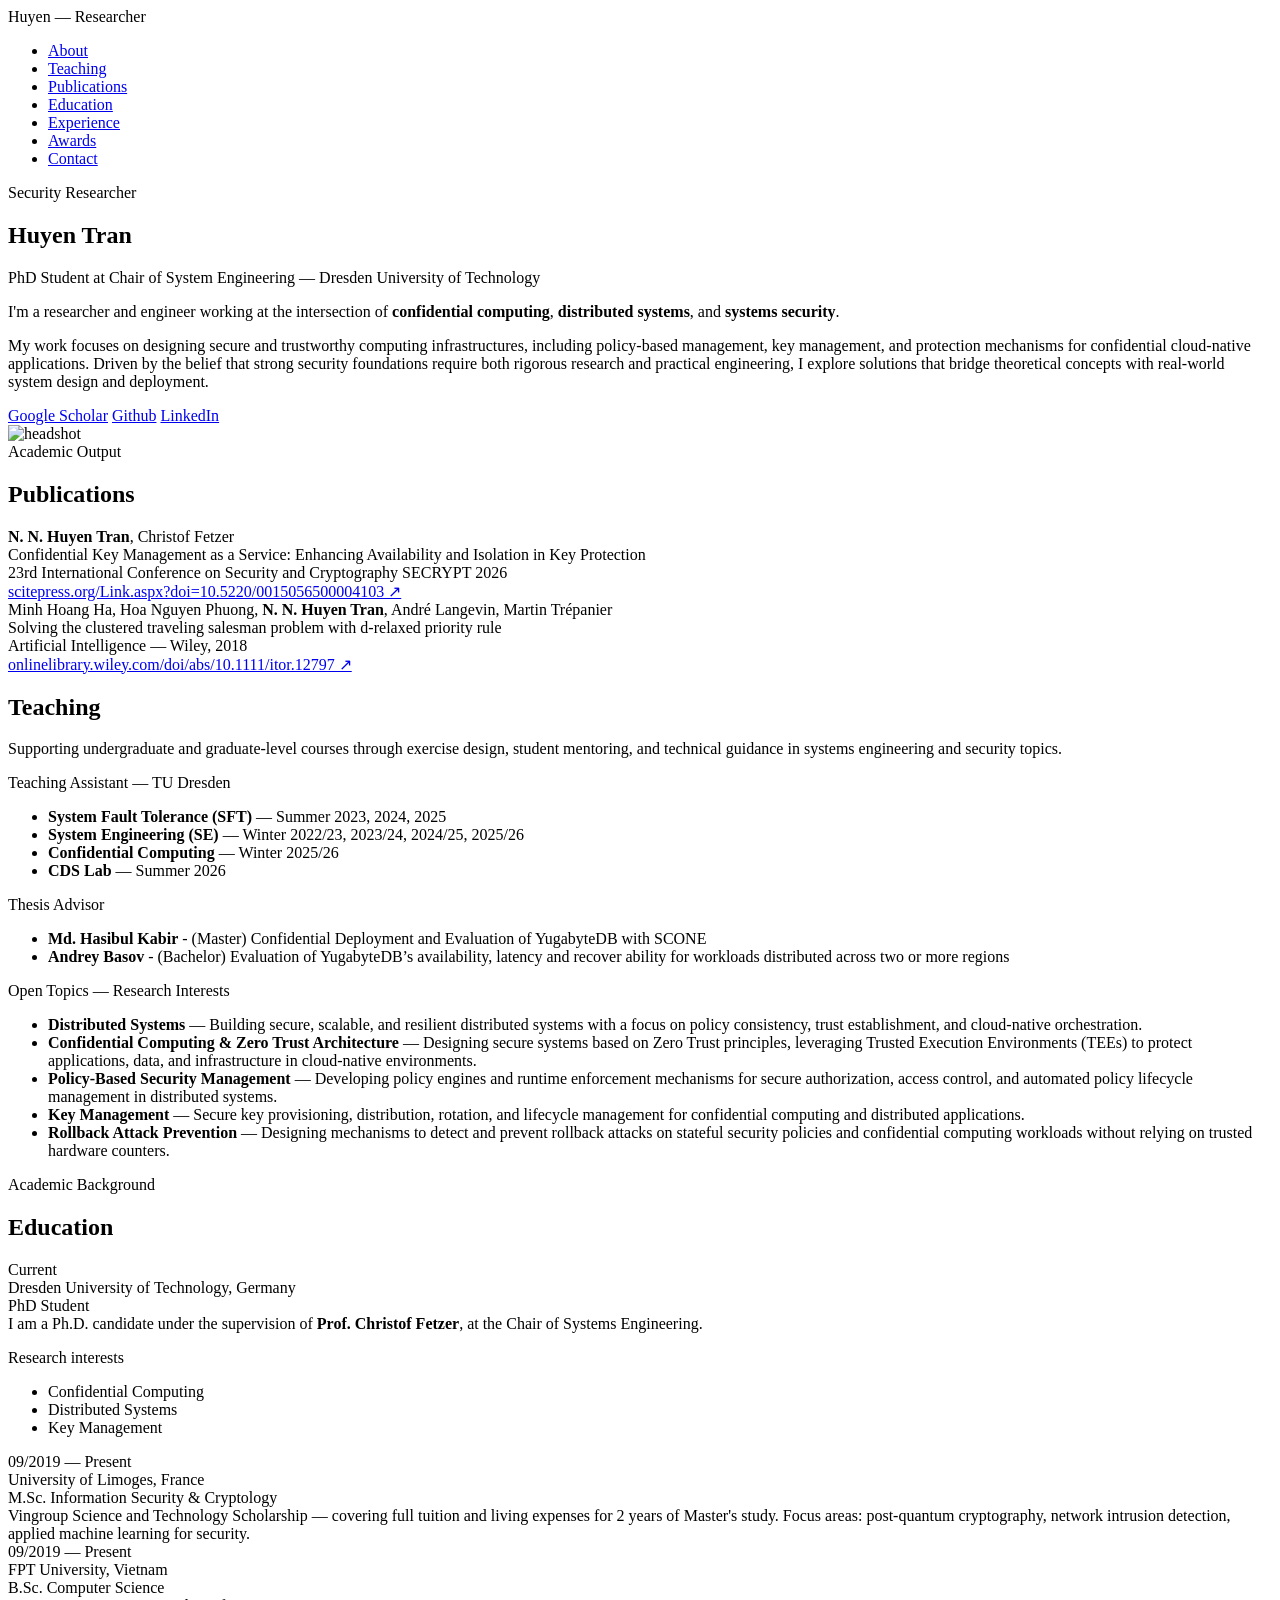
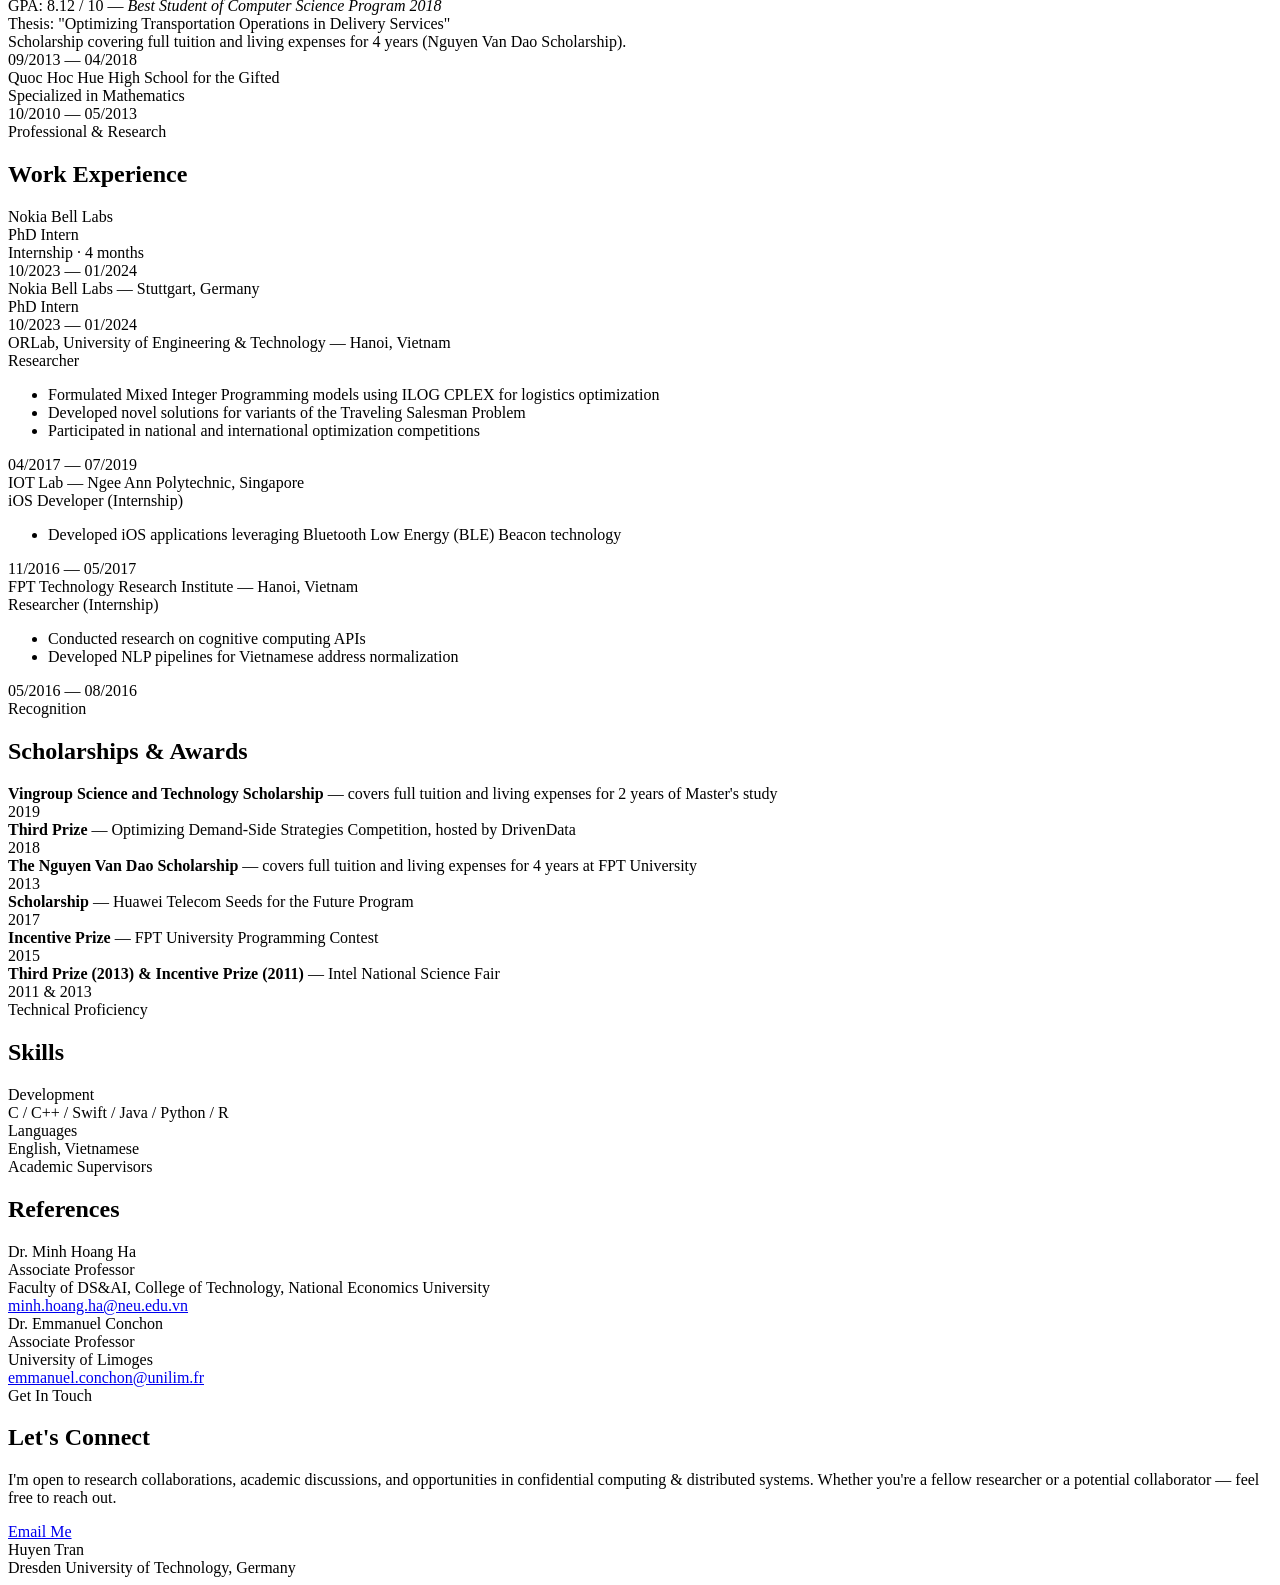
==== assets/js/index.html @ 373a0b20 "update folder" ====
<!DOCTYPE html>
<html lang="en">
<head>
<meta charset="UTF-8">
<meta name="viewport" content="width=device-width, initial-scale=1.0">
<title>Huyen Tran — Security Researcher</title>
<link rel="preconnect" href="https://fonts.googleapis.com">
<link rel="preconnect" href="https://fonts.gstatic.com" crossorigin>
<link href="https://fonts.googleapis.com/css2?family=Montserrat:wght@500;600;700;800&family=JetBrains+Mono:wght@400;500&display=swap" rel="stylesheet">
<link rel="stylesheet" href="assets/css/style.css">
<script src="assets/js/main.js" defer></script>
</head>
<body>

<nav>
  <div class="nav-logo">Huyen — Researcher</div>
  <ul class="nav-links">
    <li><a href="#about">About</a></li>
    <li><a href="#teaching">Teaching</a></li>
    <li><a href="#publications">Publications</a></li>
    <li><a href="#education">Education</a></li>
    <li><a href="#experience">Experience</a></li>
    <li><a href="#awards">Awards</a></li>
    <li><a href="#contact">Contact</a></li>
  </ul>
</nav>

<!-- HERO -->
<section id="about">
  <div class="container hero-inner">
    <div>
      <div class="hero-tag">Security Researcher</div>
      <h1 class="hero-name">Huyen Tran</h1>
      <p class="hero-role">PhD Student at Chair of System Engineering — Dresden University of Technology</p>
      <p class="hero-bio">
        I'm a researcher and engineer working at the intersection of <strong>confidential computing</strong>,
        <strong>distributed systems</strong>, and <strong>systems security</strong>.
      </p>
      <p class="hero-bio">
        My work focuses on designing secure and trustworthy computing infrastructures, including
        policy-based management, key management, and protection mechanisms for confidential cloud-native applications.
        Driven by the belief that strong security foundations require both rigorous research and practical
        engineering, I explore solutions that bridge theoretical concepts with real-world system design and deployment.
      </p>
      <div class="hero-links">
        <a href="https://scholar.google.com/citations?user=P4iwCl8AAAAJ&hl=en" class="hero-link" target="_blank" rel="noopener noreferrer">Google Scholar</a>
        <a href="https://github.com/nhathuyenqt" class="hero-link" target="_blank" rel="noopener noreferrer">Github</a>
        <a href="https://www.linkedin.com/in/huyen-tran-769720117" class="hero-link" target="_blank" rel="noopener noreferrer">LinkedIn</a>
        <!-- <a href="#" class="hero-link">Resume / CV</a> -->
      </div>
    </div>
    <div class="hero-avatar">
      <img src="assets/images/hero-headshot.webp" alt="headshot">
    </div>
  </div>
</section>

<!-- PUBLICATIONS -->
<section id="publications">
  <div class="container">
    <div class="hero-tag">Academic Output</div>
    <h2 class="sec-title">Publications</h2>

    <div class="pub-card fade-up">
      <div class="pub-authors"><strong>N. N. Huyen Tran</strong>, Christof Fetzer</div>
      <div class="pub-title">Confidential Key Management as a Service: Enhancing Availability and Isolation in Key Protection</div>
      <div class="pub-venue">23rd International Conference on Security and Cryptography SECRYPT 2026</div>
      <a href="https://www.scitepress.org/Link.aspx?doi=10.5220/0015056500004103" class="pub-link" target="_blank" rel="noopener noreferrer">
        scitepress.org/Link.aspx?doi=10.5220/0015056500004103 ↗
      </a>
    </div>

    <div class="pub-card fade-up">
      <div class="pub-authors">Minh Hoang Ha, Hoa Nguyen Phuong, <strong>N. N. Huyen Tran</strong>, André Langevin, Martin Trépanier</div>
      <div class="pub-title">Solving the clustered traveling salesman problem with d-relaxed priority rule</div>
      <div class="pub-venue">Artificial Intelligence — Wiley, 2018</div>
      <a href="https://onlinelibrary.wiley.com/doi/abs/10.1111/itor.12797" class="pub-link" target="_blank" rel="noopener noreferrer">
        onlinelibrary.wiley.com/doi/abs/10.1111/itor.12797 ↗
      </a>
    </div>
  </div>
</section>

<!-- TEACHING -->
<section id="teaching">
  <div class="container">
    <h2 class="sec-title">Teaching</h2>
    <div class="teach-entry fade-up">
      <p class="teach-intro">
        Supporting undergraduate and graduate-level courses through exercise design, student mentoring,
        and technical guidance in systems engineering and security topics.
      </p>

      <div class="teach-role">Teaching Assistant — TU Dresden</div>
      <div class="teach-desc">
        <ul>
          <li><strong>System Fault Tolerance (SFT)</strong> — Summer 2023, 2024, 2025</li>
          <li><strong>System Engineering (SE)</strong> — Winter 2022/23, 2023/24, 2024/25, 2025/26</li>
          <li><strong>Confidential Computing</strong> — Winter 2025/26</li>
          <li><strong>CDS Lab</strong> — Summer 2026</li>
        </ul>
      </div>

      <div class="teach-role">Thesis Advisor</div>
      <div class="teach-desc">
        <ul>
          <li><strong>Md. Hasibul Kabir</strong> - (Master) Confidential Deployment and Evaluation of YugabyteDB with SCONE</li>
          <li><strong>Andrey Basov</strong> - (Bachelor) Evaluation of YugabyteDB’s availability, latency and recover ability for workloads distributed across two or more regions</li>
        </ul>
      </div>

      <div class="teach-role">
        Open Topics <span class="teach-role-note">— Research Interests</span>
      </div>
      <div class="teach-desc">
        <ul>
          <li><strong>Distributed Systems</strong> — Building secure, scalable, and resilient distributed systems with a focus on policy consistency, trust establishment, and cloud-native orchestration.</li>
          <li><strong>Confidential Computing &amp; Zero Trust Architecture</strong> — Designing secure systems based on Zero Trust principles, leveraging Trusted Execution Environments (TEEs) to protect applications, data, and infrastructure in cloud-native environments.</li>
          <li><strong>Policy-Based Security Management</strong> — Developing policy engines and runtime enforcement mechanisms for secure authorization, access control, and automated policy lifecycle management in distributed systems.</li>
          <li><strong>Key Management</strong> — Secure key provisioning, distribution, rotation, and lifecycle management for confidential computing and distributed applications.</li>
          <li><strong>Rollback Attack Prevention</strong> — Designing mechanisms to detect and prevent rollback attacks on stateful security policies and confidential computing workloads without relying on trusted hardware counters.</li>
        </ul>
      </div>
    </div>
  </div>
</section>

<!-- EDUCATION -->
<section id="education">
  <div class="container">
    <div class="hero-tag">Academic Background</div>
    <h2 class="sec-title">Education</h2>

    <div class="entry fade-up">
      <div>
        <div class="entry-badge">Current</div>
        <div class="entry-org">Dresden University of Technology, Germany</div>
        <div class="entry-role">PhD Student</div>
        <div class="entry-desc">
          I am a Ph.D. candidate under the supervision of <strong>Prof. Christof Fetzer</strong>,
          at the Chair of Systems Engineering.
          <p class="entry-subhead">Research interests</p>
          <ul>
            <li>Confidential Computing</li>
            <li>Distributed Systems</li>
            <li>Key Management</li>
          </ul>
        </div>
      </div>
      <div class="entry-meta">09/2019 — Present</div>
    </div>

    <div class="entry fade-up">
      <div>
        <div class="entry-org">University of Limoges, France</div>
        <div class="entry-role">M.Sc. Information Security &amp; Cryptology</div>
        <div class="entry-desc">
          Vingroup Science and Technology Scholarship — covering full tuition and living expenses for
          2 years of Master's study. Focus areas: post-quantum cryptography, network intrusion detection,
          applied machine learning for security.
        </div>
      </div>
      <div class="entry-meta">09/2019 — Present</div>
    </div>

    <div class="entry fade-up">
      <div>
        <div class="entry-org">FPT University, Vietnam</div>
        <div class="entry-role">B.Sc. Computer Science</div>
        <div class="entry-desc">
          GPA: 8.12 / 10 — <em>Best Student of Computer Science Program 2018</em><br>
          Thesis: "Optimizing Transportation Operations in Delivery Services"<br>
          Scholarship covering full tuition and living expenses for 4 years (Nguyen Van Dao Scholarship).
        </div>
      </div>
      <div class="entry-meta">09/2013 — 04/2018</div>
    </div>

    <div class="entry fade-up">
      <div>
        <div class="entry-org">Quoc Hoc Hue High School for the Gifted</div>
        <div class="entry-role">Specialized in Mathematics</div>
      </div>
      <div class="entry-meta">10/2010 — 05/2013</div>
    </div>
  </div>
</section>

<!-- EXPERIENCE -->
<section id="experience">
  <div class="container">
    <div class="hero-tag">Professional &amp; Research</div>
    <h2 class="sec-title">Work Experience</h2>

    <div class="entry fade-up">
      <div>
        <div class="entry-org">Nokia Bell Labs</div>
        <div class="entry-role">PhD Intern</div>
        <div class="entry-desc">Internship · 4 months</div>
      </div>
      <div class="entry-meta">10/2023 — 01/2024</div>
    </div>

    <div class="entry fade-up">
      <div>
        <div class="entry-org">Nokia Bell Labs — Stuttgart, Germany</div>
        <div class="entry-role">PhD Intern</div>
      </div>
      <div class="entry-meta">10/2023 — 01/2024</div>
    </div>

    <div class="entry fade-up">
      <div>
        <div class="entry-org">ORLab, University of Engineering &amp; Technology — Hanoi, Vietnam</div>
        <div class="entry-role">Researcher</div>
        <div class="entry-desc">
          <ul>
            <li>Formulated Mixed Integer Programming models using ILOG CPLEX for logistics optimization</li>
            <li>Developed novel solutions for variants of the Traveling Salesman Problem</li>
            <li>Participated in national and international optimization competitions</li>
          </ul>
        </div>
      </div>
      <div class="entry-meta">04/2017 — 07/2019</div>
    </div>

    <div class="entry fade-up">
      <div>
        <div class="entry-org">IOT Lab — Ngee Ann Polytechnic, Singapore</div>
        <div class="entry-role">iOS Developer (Internship)</div>
        <div class="entry-desc">
          <ul>
            <li>Developed iOS applications leveraging Bluetooth Low Energy (BLE) Beacon technology</li>
          </ul>
        </div>
      </div>
      <div class="entry-meta">11/2016 — 05/2017</div>
    </div>

    <div class="entry fade-up">
      <div>
        <div class="entry-org">FPT Technology Research Institute — Hanoi, Vietnam</div>
        <div class="entry-role">Researcher (Internship)</div>
        <div class="entry-desc">
          <ul>
            <li>Conducted research on cognitive computing APIs</li>
            <li>Developed NLP pipelines for Vietnamese address normalization</li>
          </ul>
        </div>
      </div>
      <div class="entry-meta">05/2016 — 08/2016</div>
    </div>
  </div>
</section>

<!-- AWARDS -->
<section id="awards">
  <div class="container">
    <div class="hero-tag">Recognition</div>
    <h2 class="sec-title">Scholarships &amp; Awards</h2>

    <div class="fade-up">
      <div class="award-row">
        <div class="award-name"><strong>Vingroup Science and Technology Scholarship</strong> — covers full tuition and living expenses for 2 years of Master's study</div>
        <div class="award-year">2019</div>
      </div>
      <div class="award-row">
        <div class="award-name"><strong>Third Prize</strong> — Optimizing Demand-Side Strategies Competition, hosted by DrivenData</div>
        <div class="award-year">2018</div>
      </div>
      <div class="award-row">
        <div class="award-name"><strong>The Nguyen Van Dao Scholarship</strong> — covers full tuition and living expenses for 4 years at FPT University</div>
        <div class="award-year">2013</div>
      </div>
      <div class="award-row">
        <div class="award-name"><strong>Scholarship</strong> — Huawei Telecom Seeds for the Future Program</div>
        <div class="award-year">2017</div>
      </div>
      <div class="award-row">
        <div class="award-name"><strong>Incentive Prize</strong> — FPT University Programming Contest</div>
        <div class="award-year">2015</div>
      </div>
      <div class="award-row">
        <div class="award-name"><strong>Third Prize (2013) &amp; Incentive Prize (2011)</strong> — Intel National Science Fair</div>
        <div class="award-year">2011 &amp; 2013</div>
      </div>
    </div>

    <div class="skills-block">
      <div class="hero-tag">Technical Proficiency</div>
      <h2 class="sec-title sec-title--sub">Skills</h2>
      <div class="skills-grid fade-up">
        <div class="skill-row">
          <div class="skill-label">Development</div>
          <div class="skill-value">C / C++ / Swift / Java / Python / R</div>
        </div>
        <div class="skill-row">
          <div class="skill-label">Languages</div>
          <div class="skill-value">English, Vietnamese</div>
        </div>
      </div>
    </div>
  </div>
</section>

<!-- REFERENCES -->
<section id="references">
  <div class="container">
    <div class="hero-tag">Academic Supervisors</div>
    <h2 class="sec-title">References</h2>
    <div class="ref-grid fade-up">
      <div class="ref-card">
        <div class="ref-name">Dr. Minh Hoang Ha</div>
        <div class="ref-title">Associate Professor</div>
        <div class="ref-inst">Faculty of DS&amp;AI, College of Technology, National Economics University</div>
        <a href="mailto:minh.hoang.ha@neu.edu.vn" class="ref-email">minh.hoang.ha@neu.edu.vn</a>
      </div>
      <div class="ref-card">
        <div class="ref-name">Dr. Emmanuel Conchon</div>
        <div class="ref-title">Associate Professor</div>
        <div class="ref-inst">University of Limoges</div>
        <a href="mailto:emmanuel.conchon@unilim.fr" class="ref-email">emmanuel.conchon@unilim.fr</a>
      </div>
    </div>
  </div>
</section>

<!-- CONTACT -->
<section id="contact">
  <div class="container contact-inner">
    <div class="sec-label">Get In Touch</div>
    <h2 class="sec-title">Let's Connect</h2>
    <p class="contact-text">
      I'm open to research collaborations, academic discussions, and opportunities in confidential computing
      &amp; distributed systems. Whether you're a fellow researcher or a potential collaborator — feel free to reach out.
    </p>
    <a href="mailto:huyen.tran@tu-dresden.de" class="hero-link primary cta">Email Me</a>
  </div>
</section>

<footer>
  <div class="container">
    <div class="footer-name">Huyen Tran</div>
    <div class="footer-note">Dresden University of Technology, Germany</div>
  </div>
</footer>

</body>
</html>
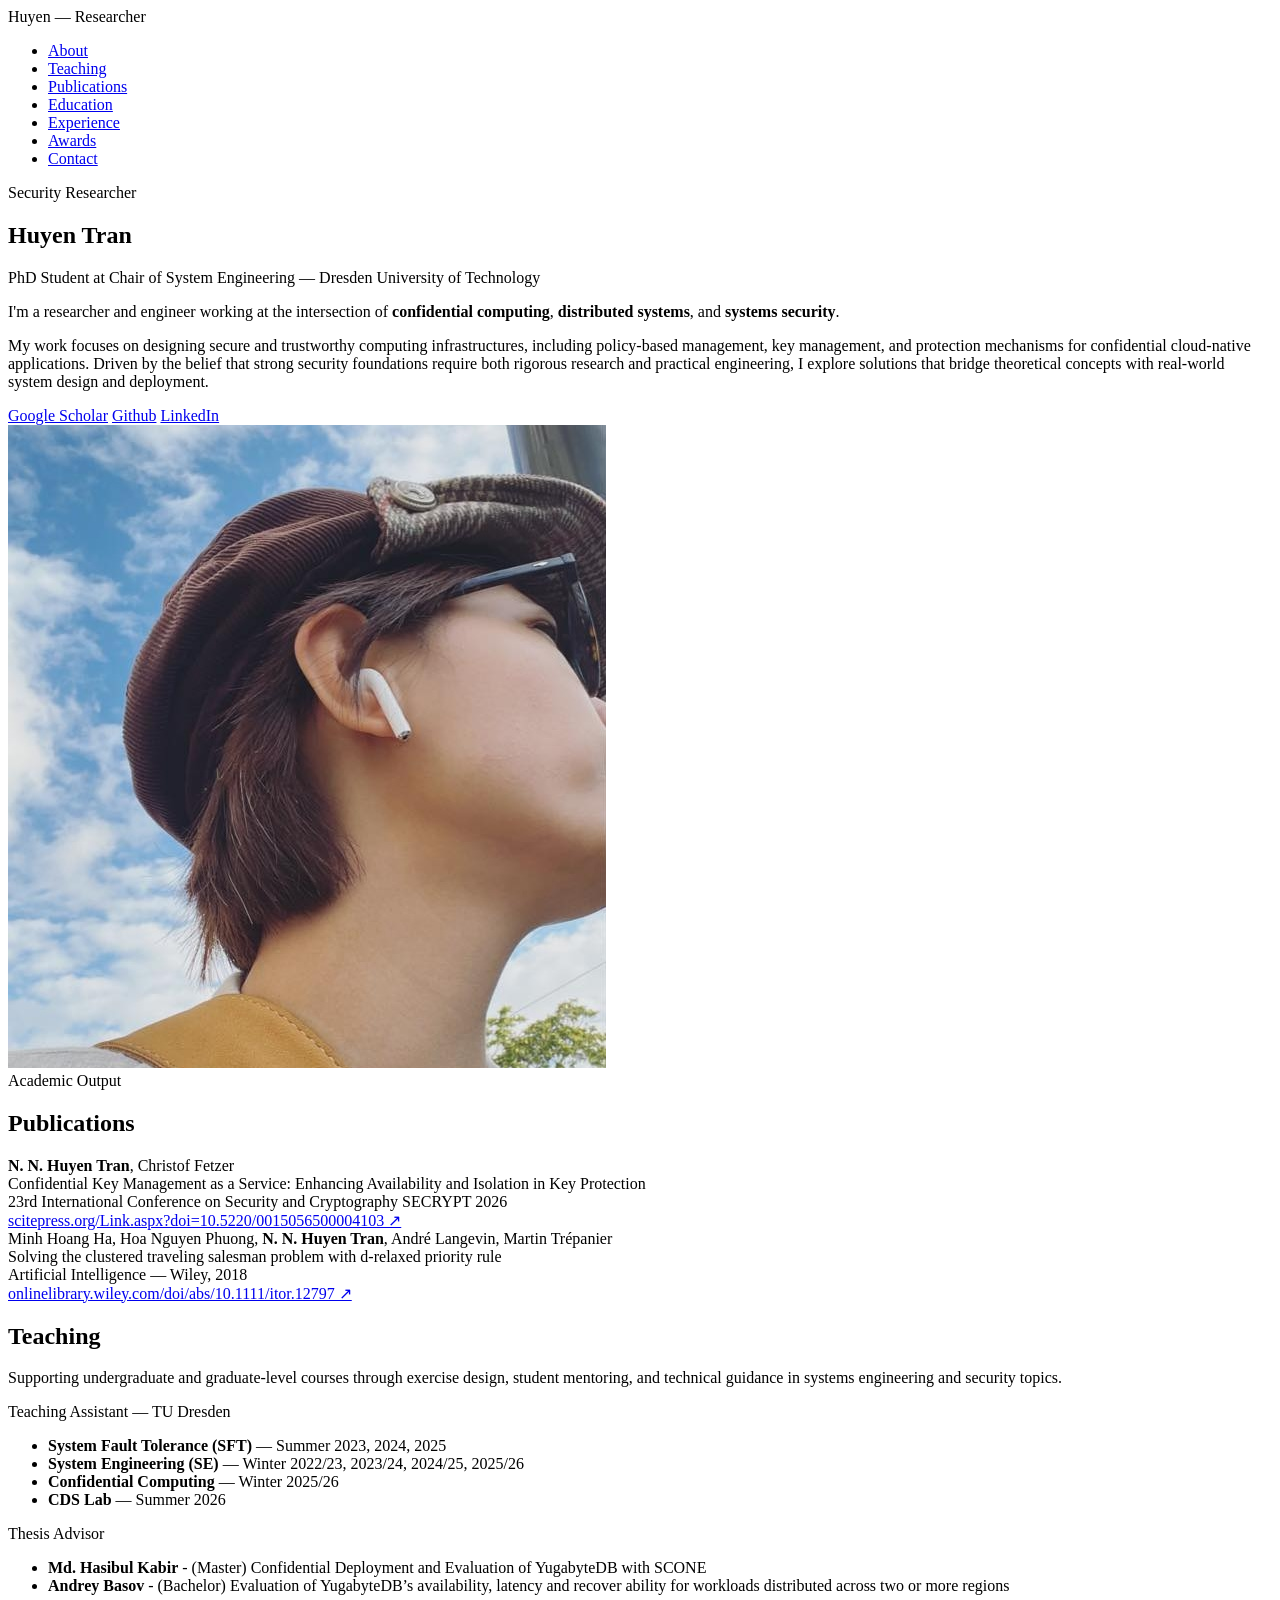
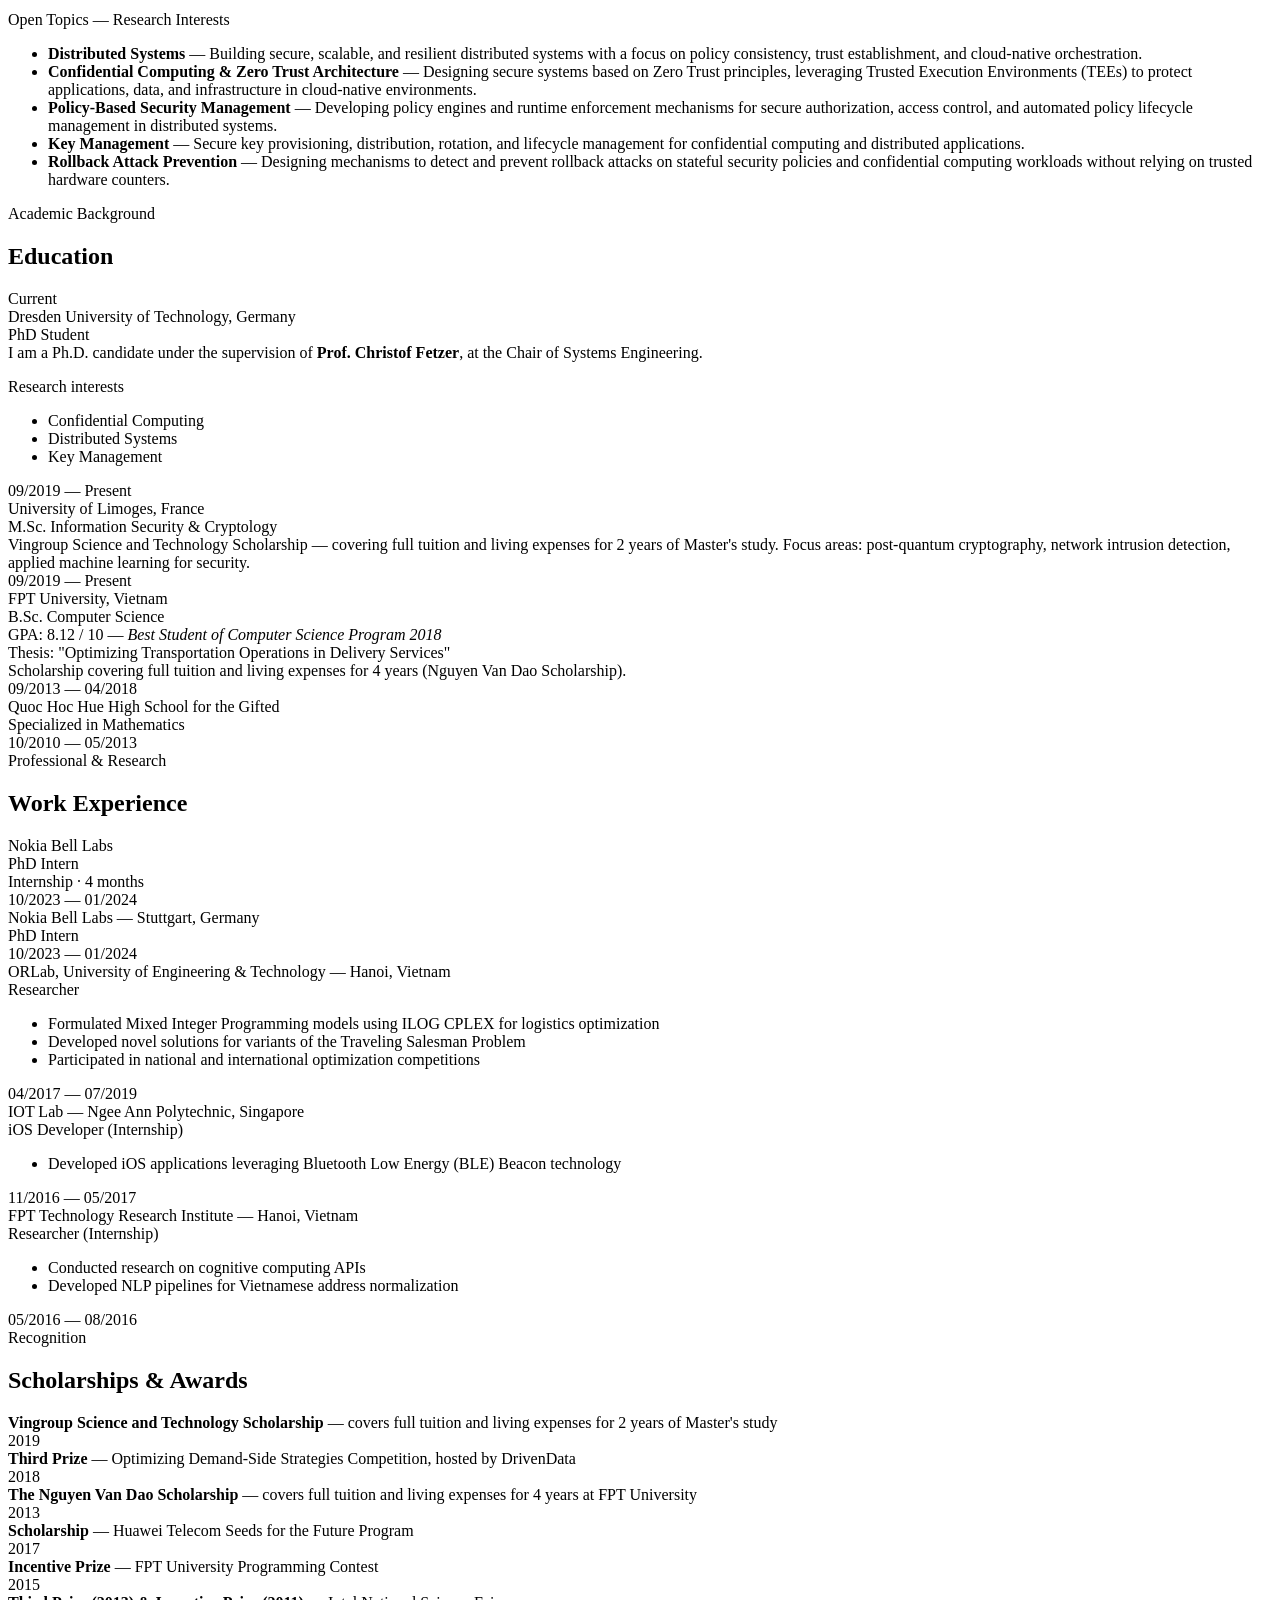
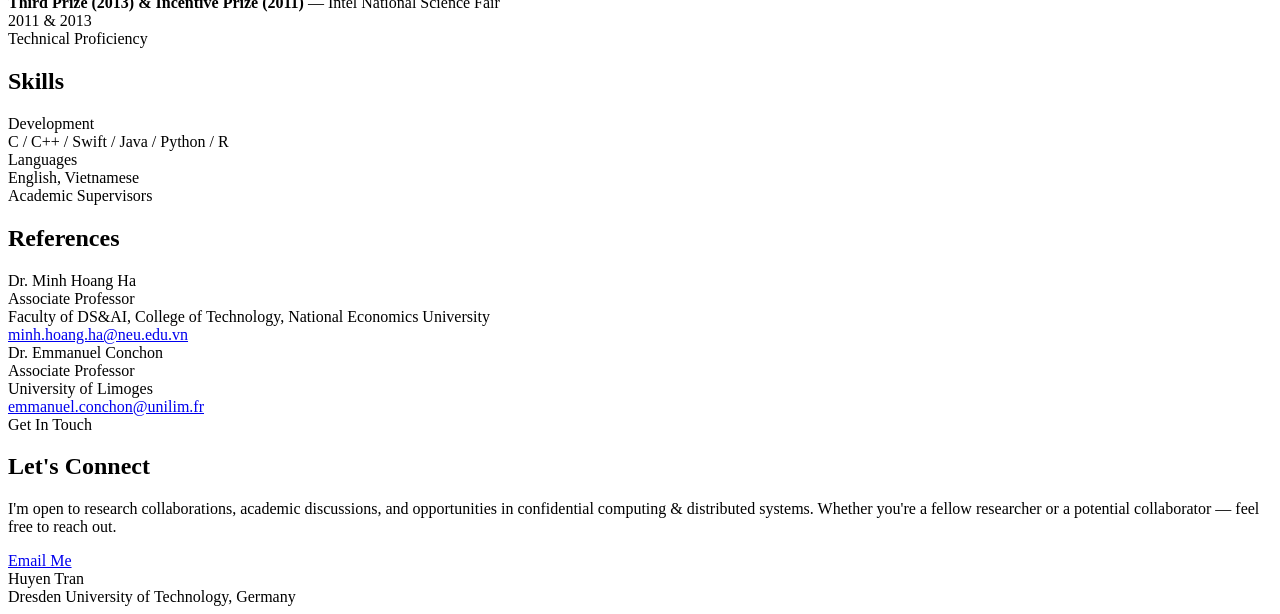
==== commit 28b8dac6: "add photo" ====
--- a/assets/js/index.html
+++ b/assets/js/index.html
@@ -50,7 +50,7 @@
       </div>
     </div>
     <div class="hero-avatar">
-      <img src="assets/images/hero-headshot.webp" alt="headshot">
+      <img src="../images/photo.png" alt="photo">
     </div>
   </div>
 </section>
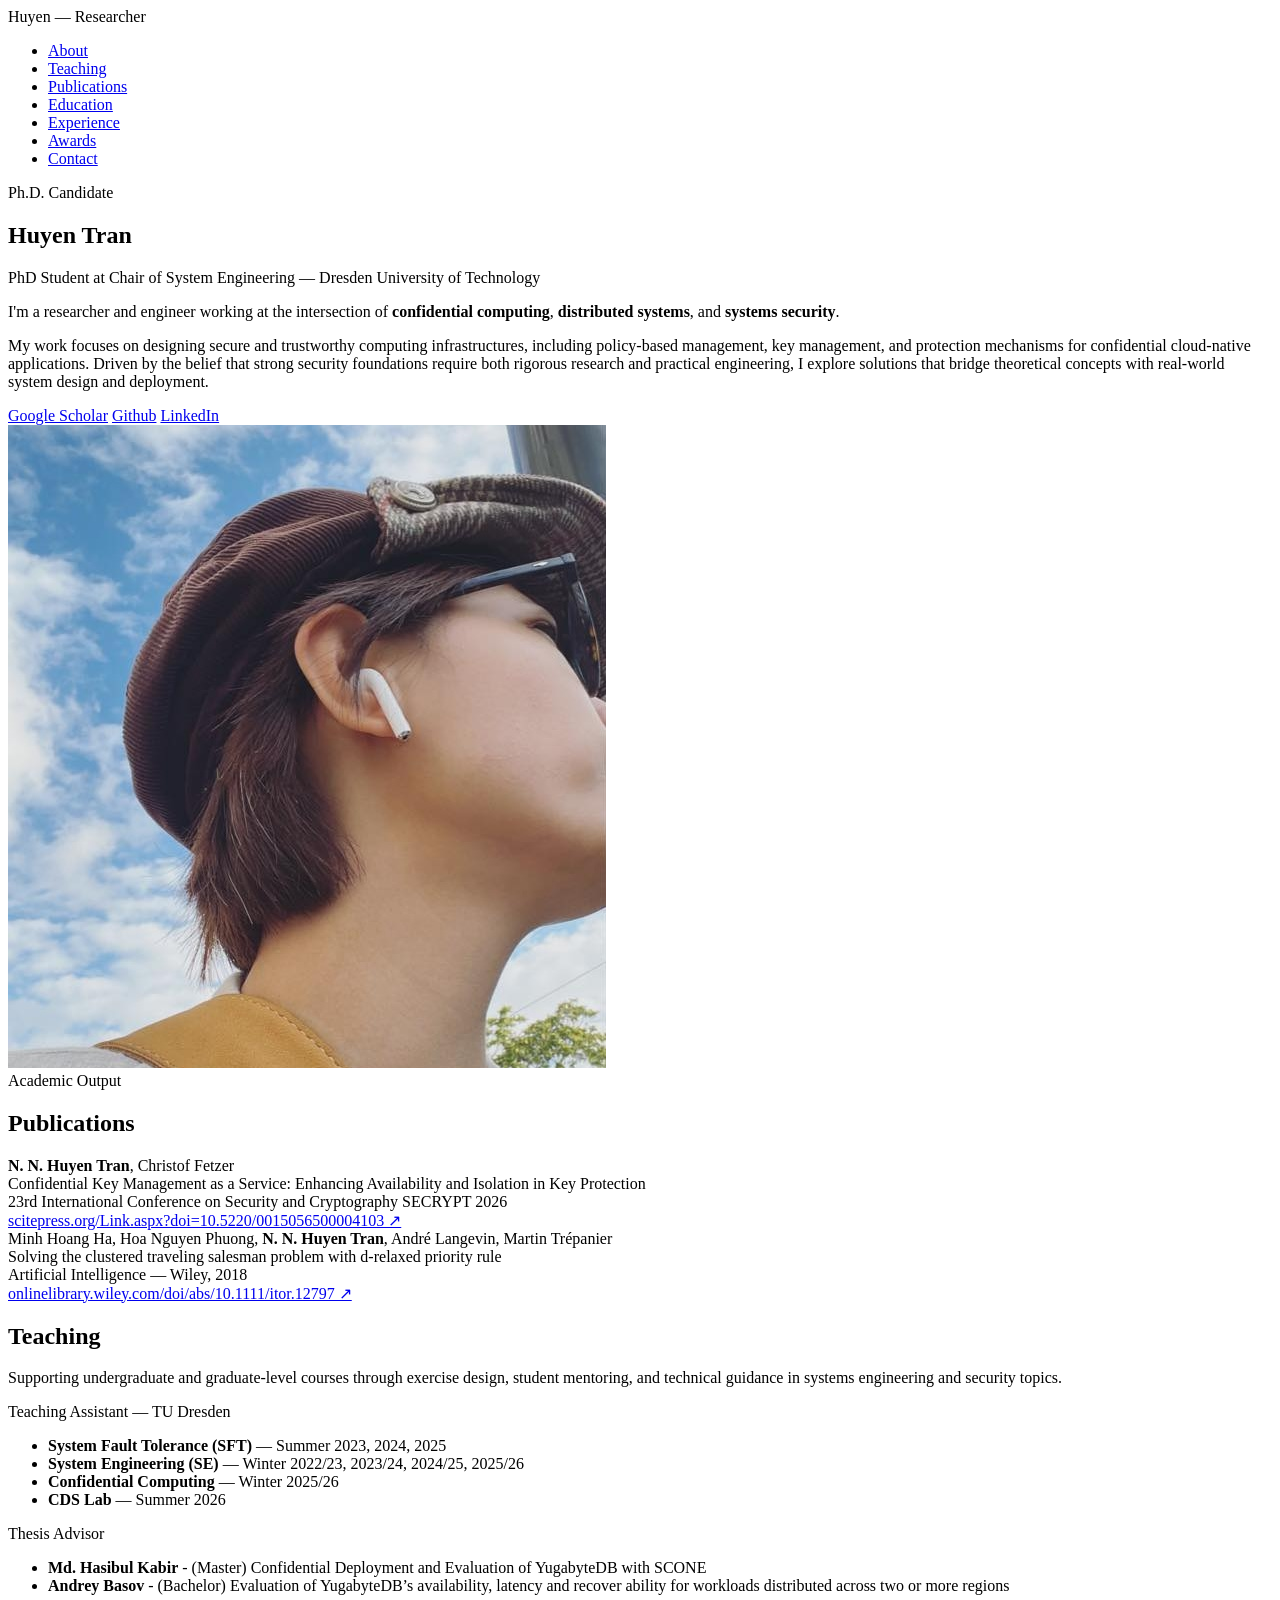
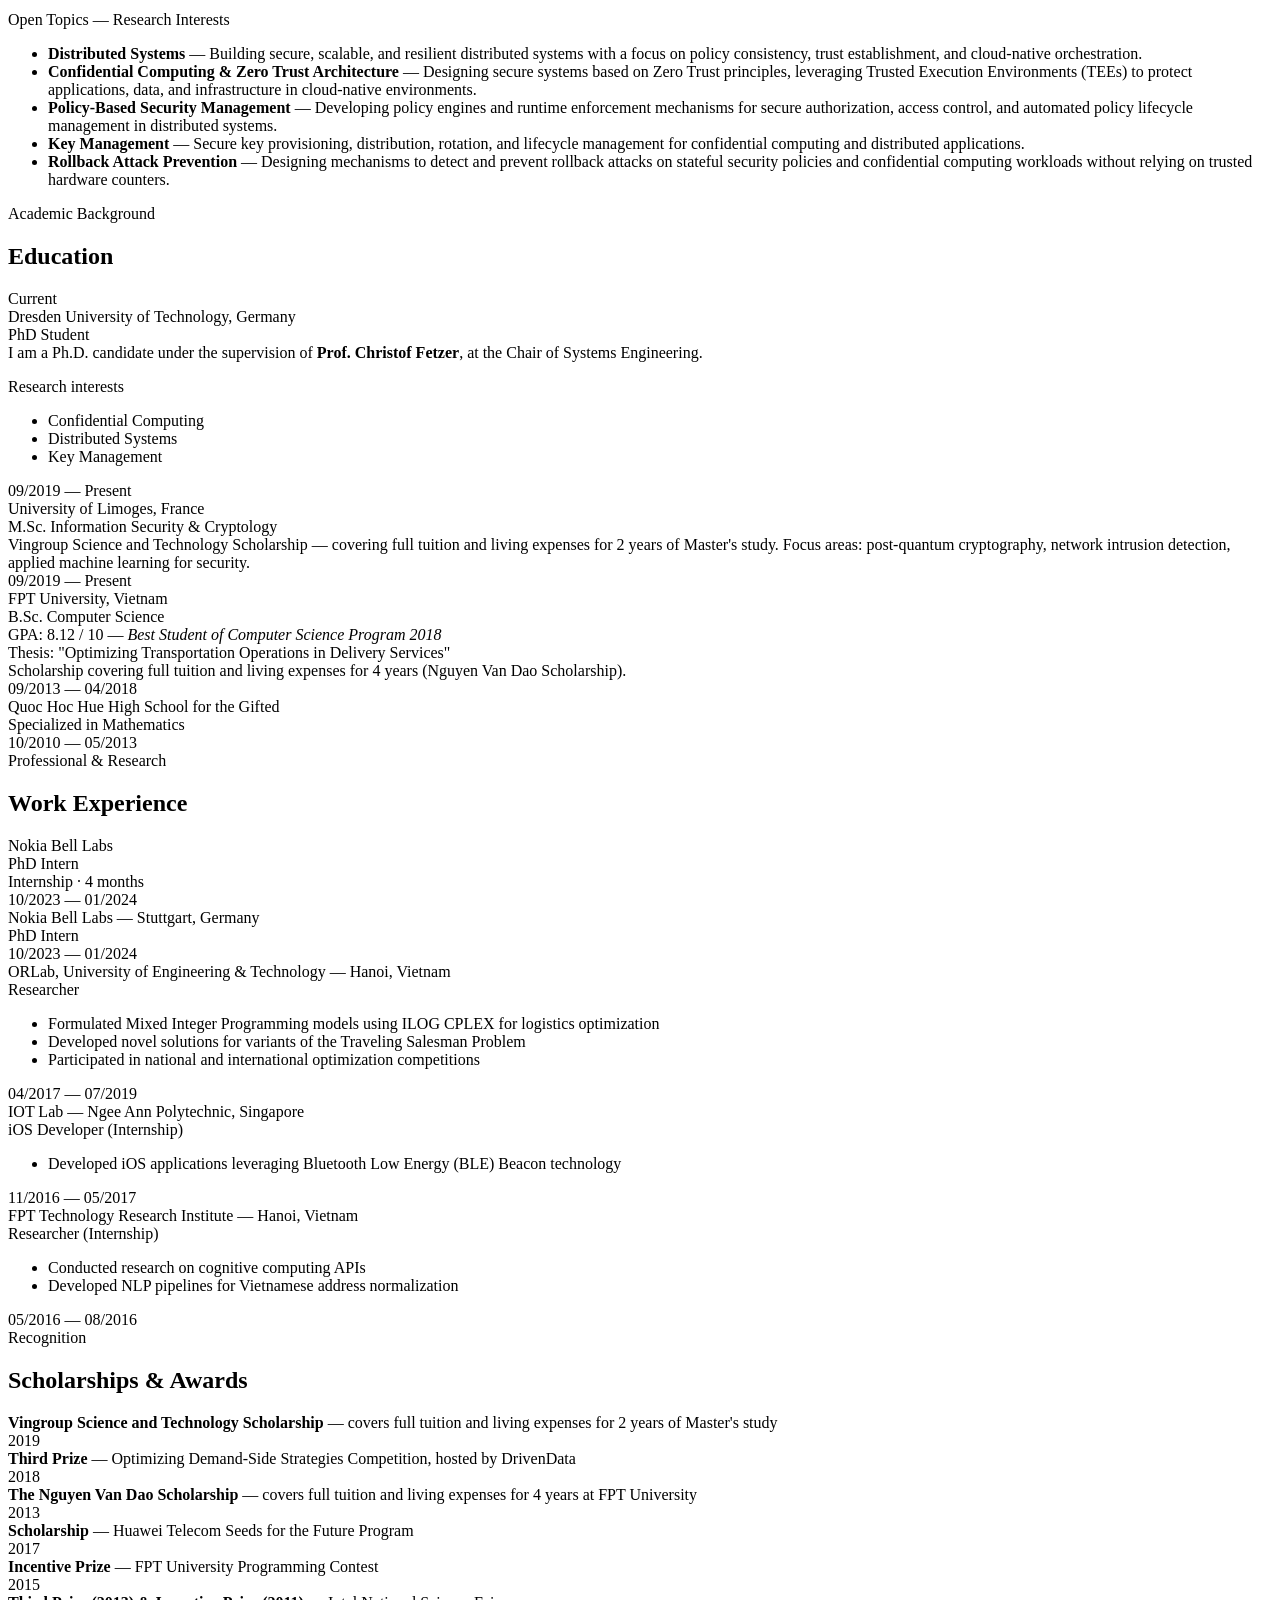
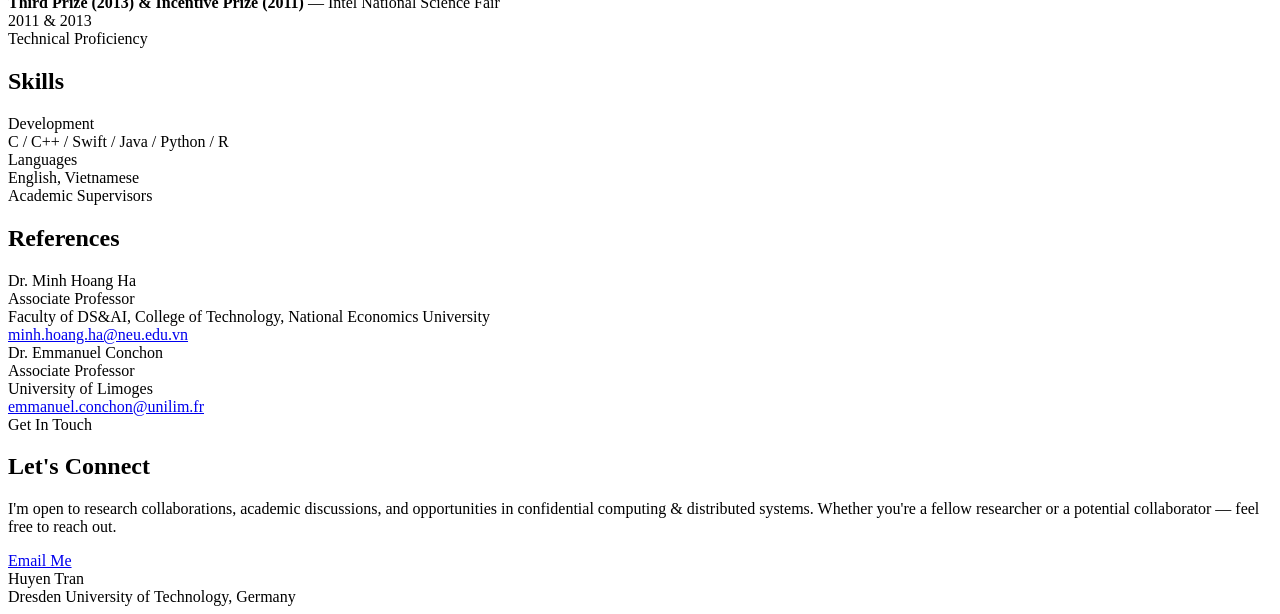
==== commit e992c855: "update title" ====
--- a/assets/js/index.html
+++ b/assets/js/index.html
@@ -29,7 +29,7 @@
 <section id="about">
   <div class="container hero-inner">
     <div>
-      <div class="hero-tag">Security Researcher</div>
+      <div class="hero-tag">Ph.D. Candidate</div>
       <h1 class="hero-name">Huyen Tran</h1>
       <p class="hero-role">PhD Student at Chair of System Engineering — Dresden University of Technology</p>
       <p class="hero-bio">
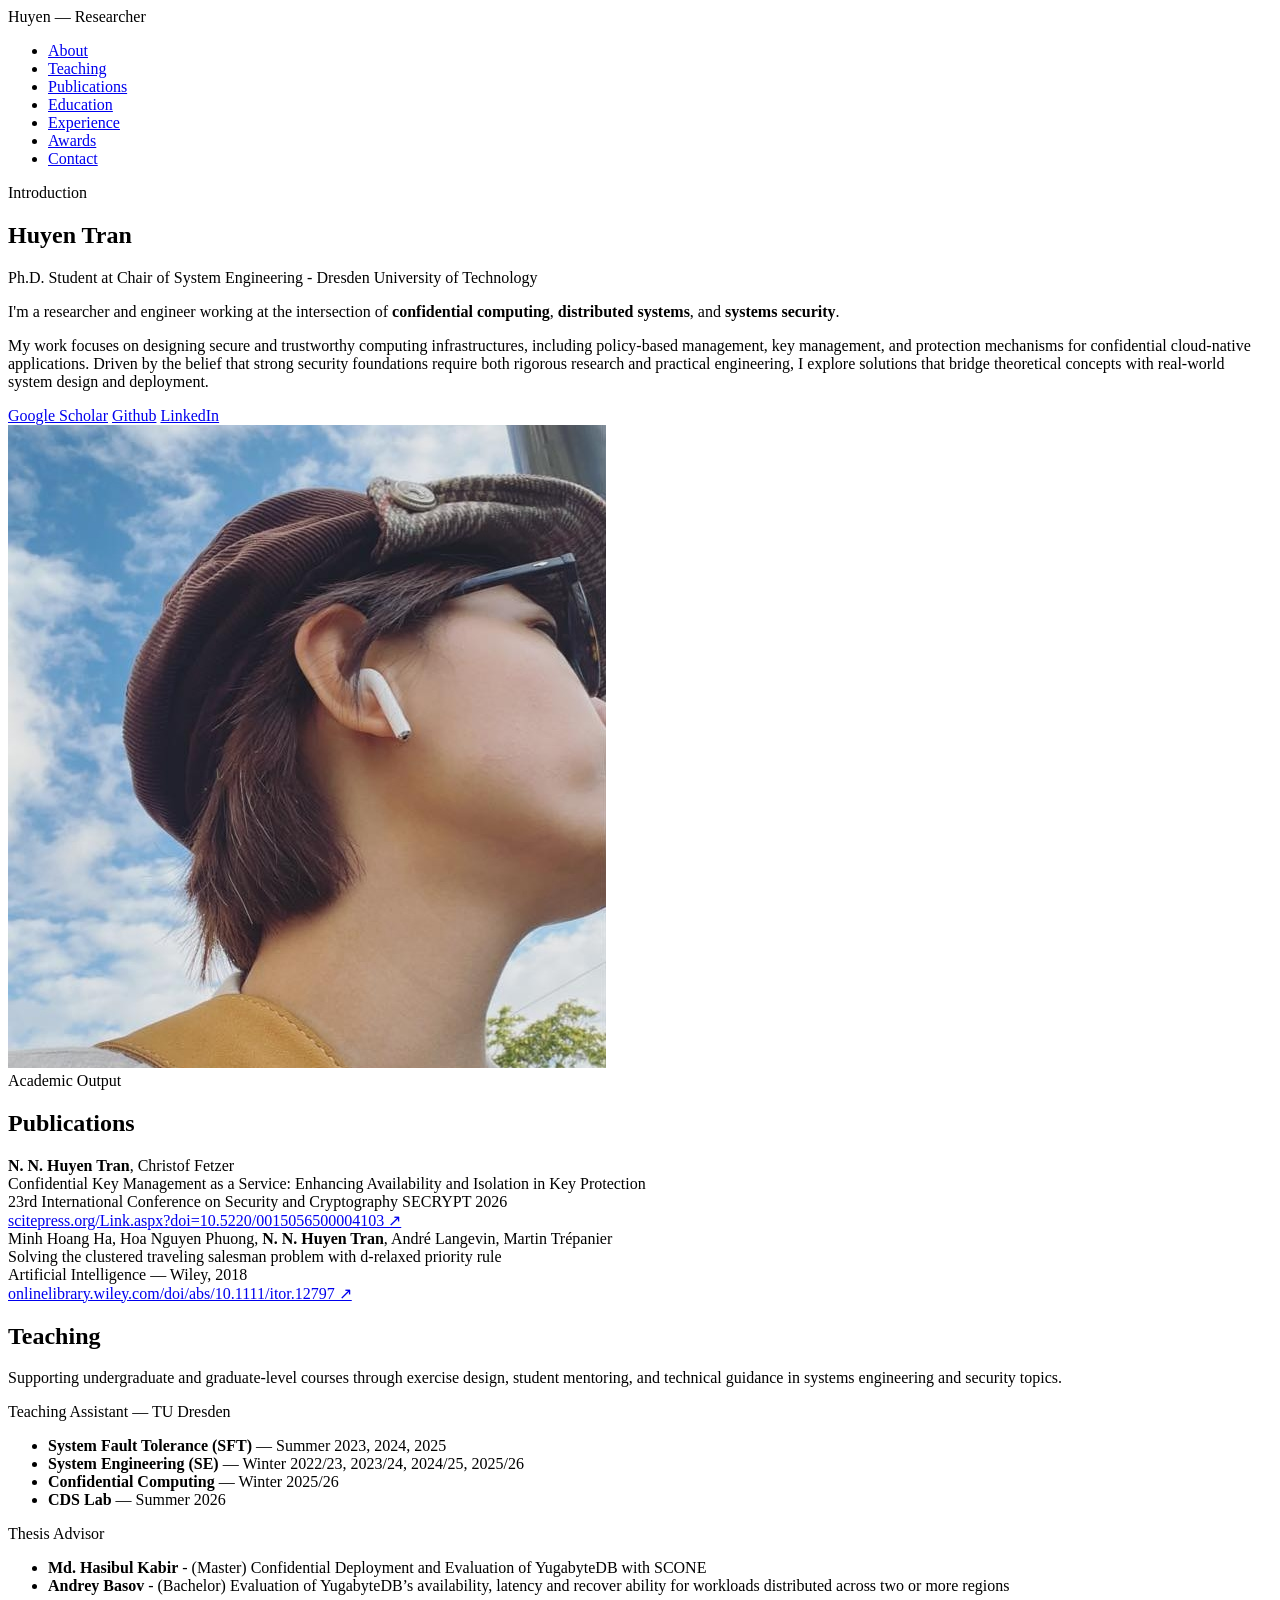
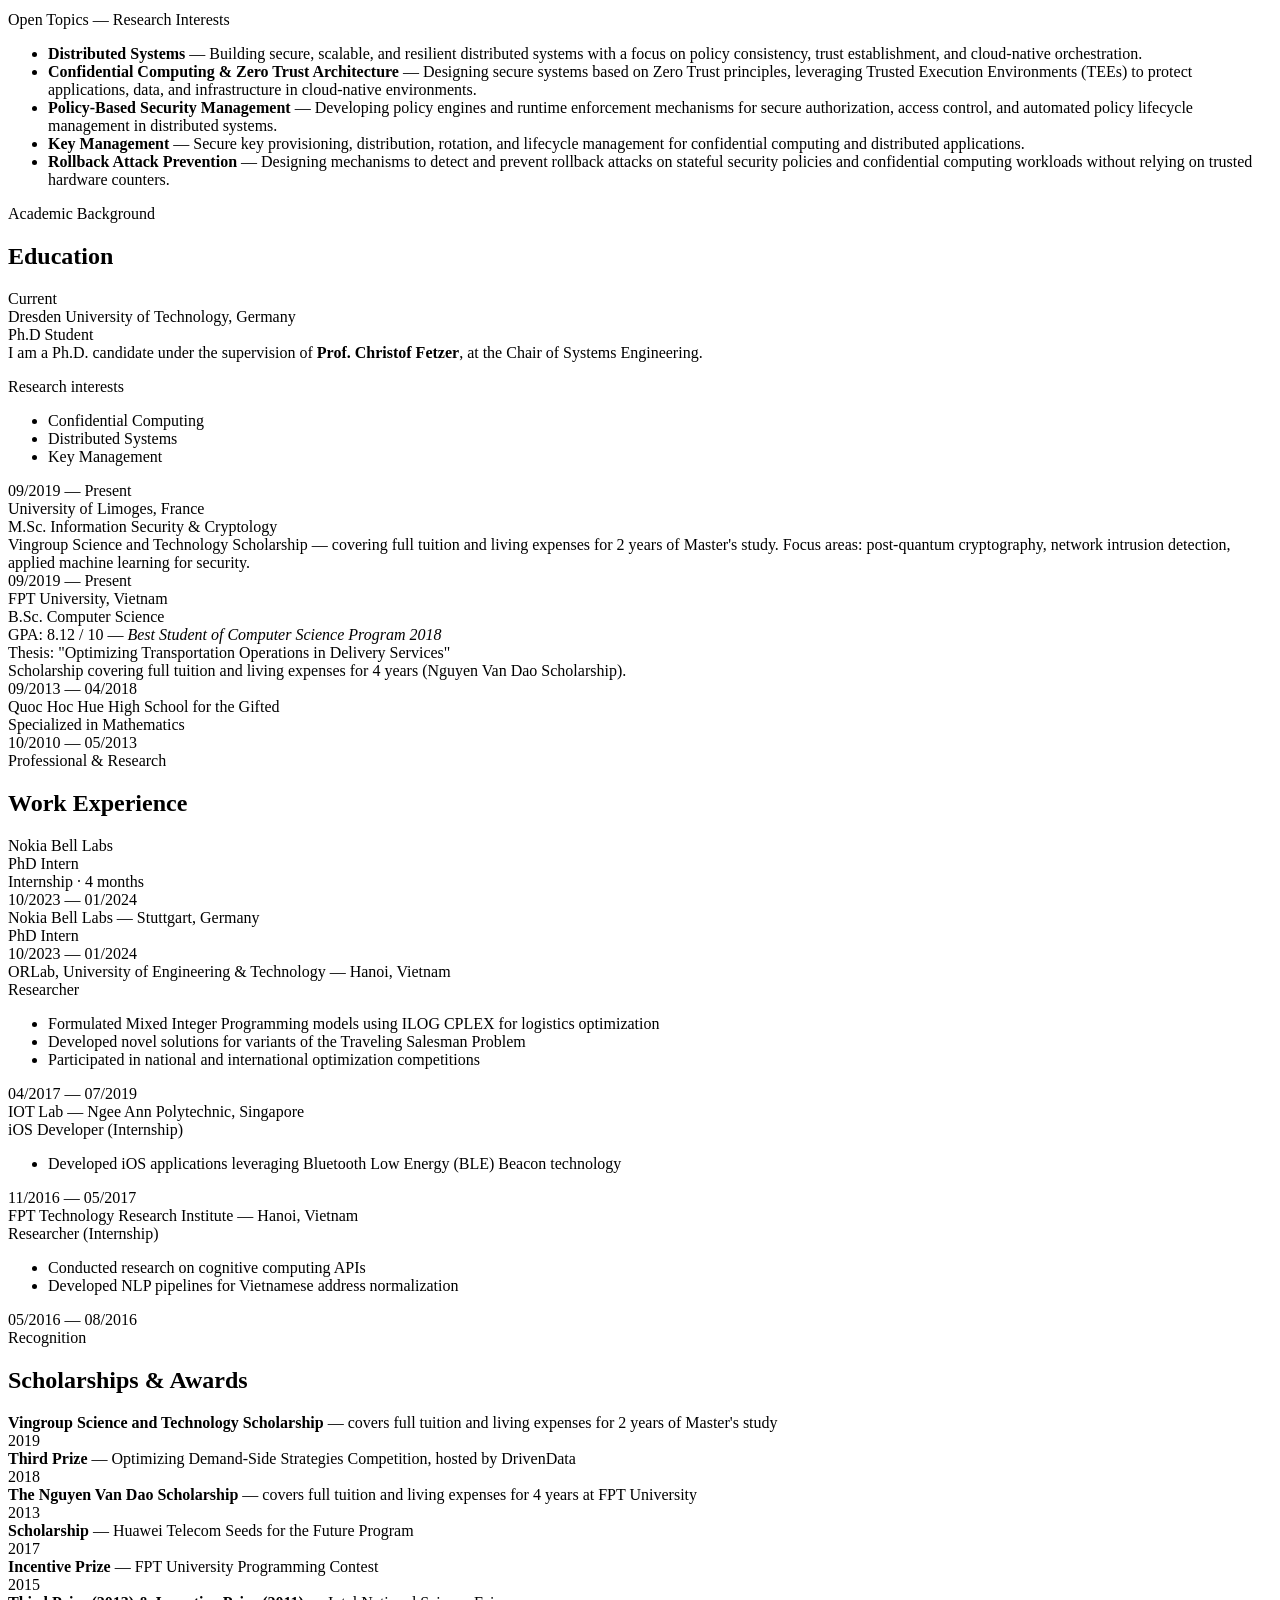
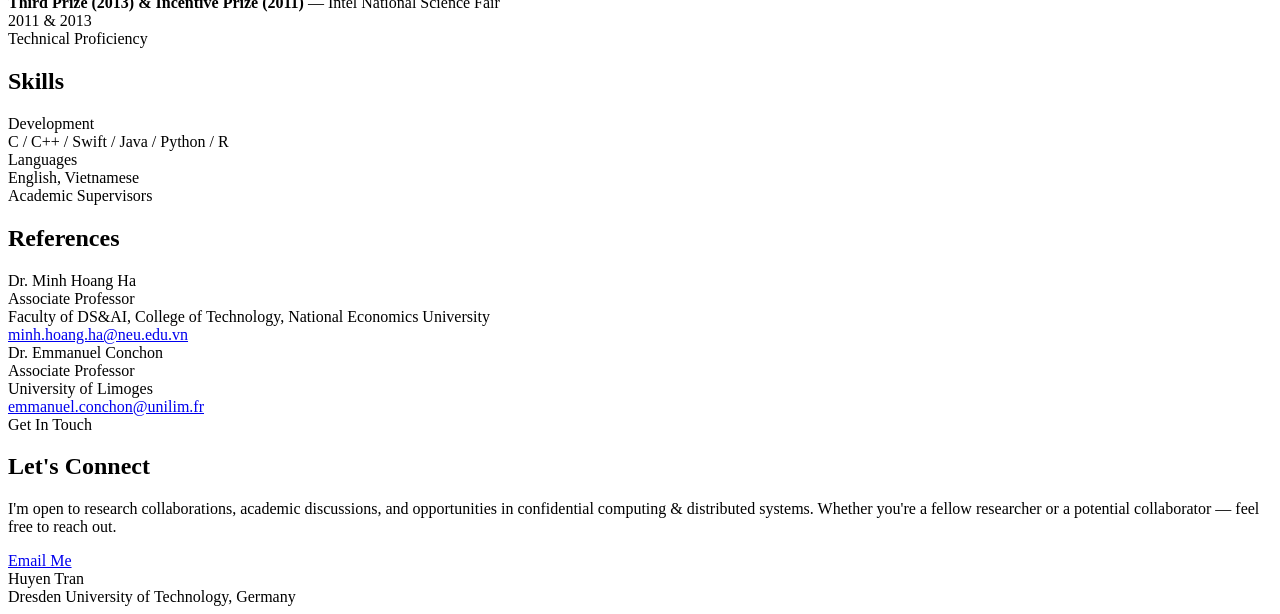
==== commit 786bd63e: "update" ====
--- a/assets/js/index.html
+++ b/assets/js/index.html
@@ -3,7 +3,7 @@
 <head>
 <meta charset="UTF-8">
 <meta name="viewport" content="width=device-width, initial-scale=1.0">
-<title>Huyen Tran — Security Researcher</title>
+<title>Huyen Tran — Ph.D. Student</title>
 <link rel="preconnect" href="https://fonts.googleapis.com">
 <link rel="preconnect" href="https://fonts.gstatic.com" crossorigin>
 <link href="https://fonts.googleapis.com/css2?family=Montserrat:wght@500;600;700;800&family=JetBrains+Mono:wght@400;500&display=swap" rel="stylesheet">
@@ -29,9 +29,9 @@
 <section id="about">
   <div class="container hero-inner">
     <div>
-      <div class="hero-tag">Ph.D. Candidate</div>
+      <div class="hero-tag">Introduction</div>
       <h1 class="hero-name">Huyen Tran</h1>
-      <p class="hero-role">PhD Student at Chair of System Engineering — Dresden University of Technology</p>
+      <p class="hero-role">Ph.D. Student at Chair of System Engineering - Dresden University of Technology</p>
       <p class="hero-bio">
         I'm a researcher and engineer working at the intersection of <strong>confidential computing</strong>,
         <strong>distributed systems</strong>, and <strong>systems security</strong>.
@@ -135,7 +135,7 @@
       <div>
         <div class="entry-badge">Current</div>
         <div class="entry-org">Dresden University of Technology, Germany</div>
-        <div class="entry-role">PhD Student</div>
+        <div class="entry-role">Ph.D Student</div>
         <div class="entry-desc">
           I am a Ph.D. candidate under the supervision of <strong>Prof. Christof Fetzer</strong>,
           at the Chair of Systems Engineering.
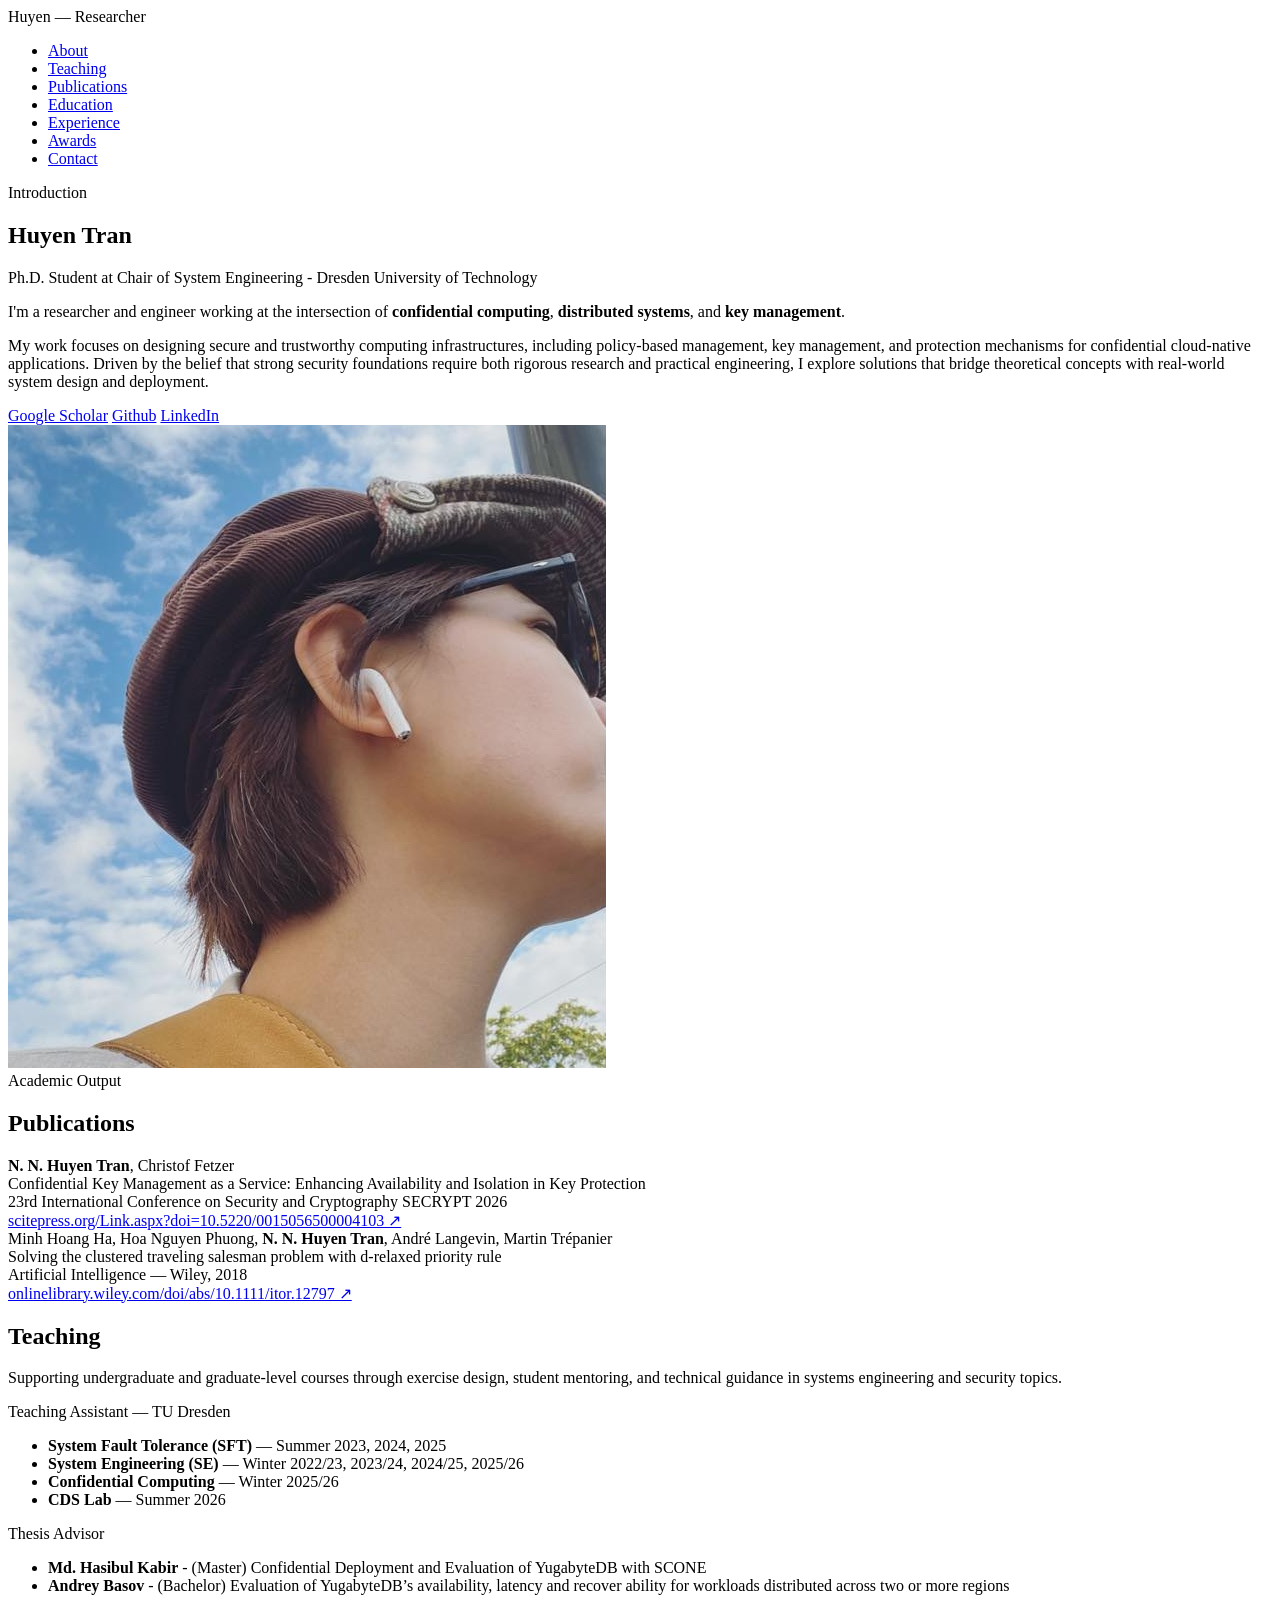
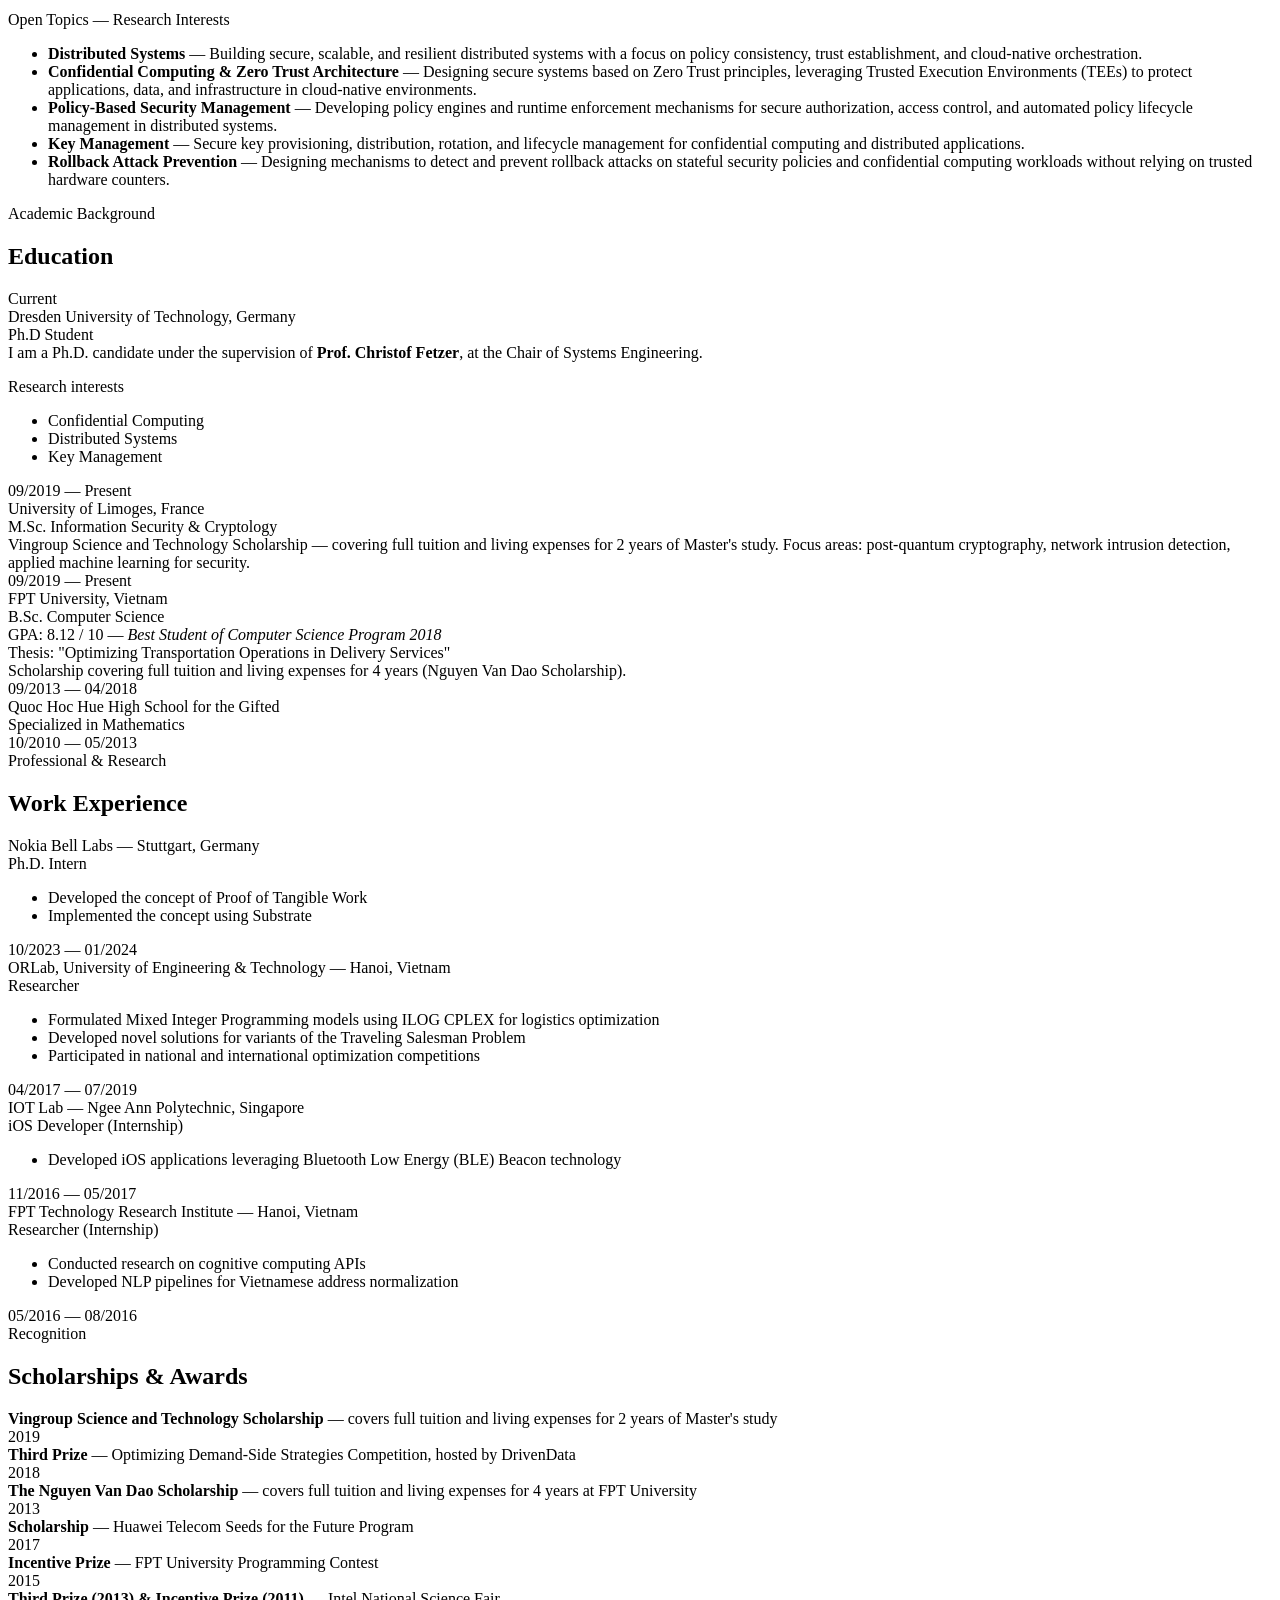
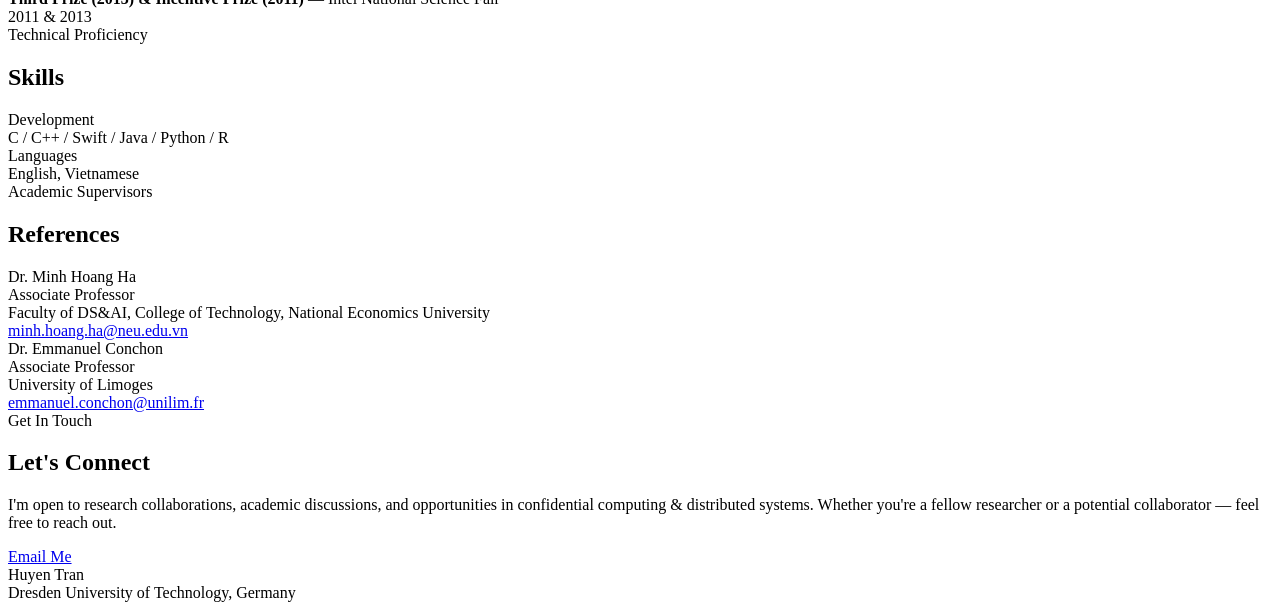
==== commit 05a65951: "add intern" ====
--- a/assets/js/index.html
+++ b/assets/js/index.html
@@ -34,7 +34,7 @@
       <p class="hero-role">Ph.D. Student at Chair of System Engineering - Dresden University of Technology</p>
       <p class="hero-bio">
         I'm a researcher and engineer working at the intersection of <strong>confidential computing</strong>,
-        <strong>distributed systems</strong>, and <strong>systems security</strong>.
+        <strong>distributed systems</strong>, and <strong>key management</strong>.
       </p>
       <p class="hero-bio">
         My work focuses on designing secure and trustworthy computing infrastructures, including
@@ -194,17 +194,14 @@
 
     <div class="entry fade-up">
       <div>
-        <div class="entry-org">Nokia Bell Labs</div>
-        <div class="entry-role">PhD Intern</div>
-        <div class="entry-desc">Internship · 4 months</div>
-      </div>
-      <div class="entry-meta">10/2023 — 01/2024</div>
-    </div>
-
-    <div class="entry fade-up">
-      <div>
         <div class="entry-org">Nokia Bell Labs — Stuttgart, Germany</div>
-        <div class="entry-role">PhD Intern</div>
+        <div class="entry-role">Ph.D. Intern</div>
+        <div class="entry-desc">
+          <ul>
+            <li>Developed the concept of Proof of Tangible Work</li>
+            <li>Implemented the concept using Substrate</li>
+          </ul>
+        </div>
       </div>
       <div class="entry-meta">10/2023 — 01/2024</div>
     </div>
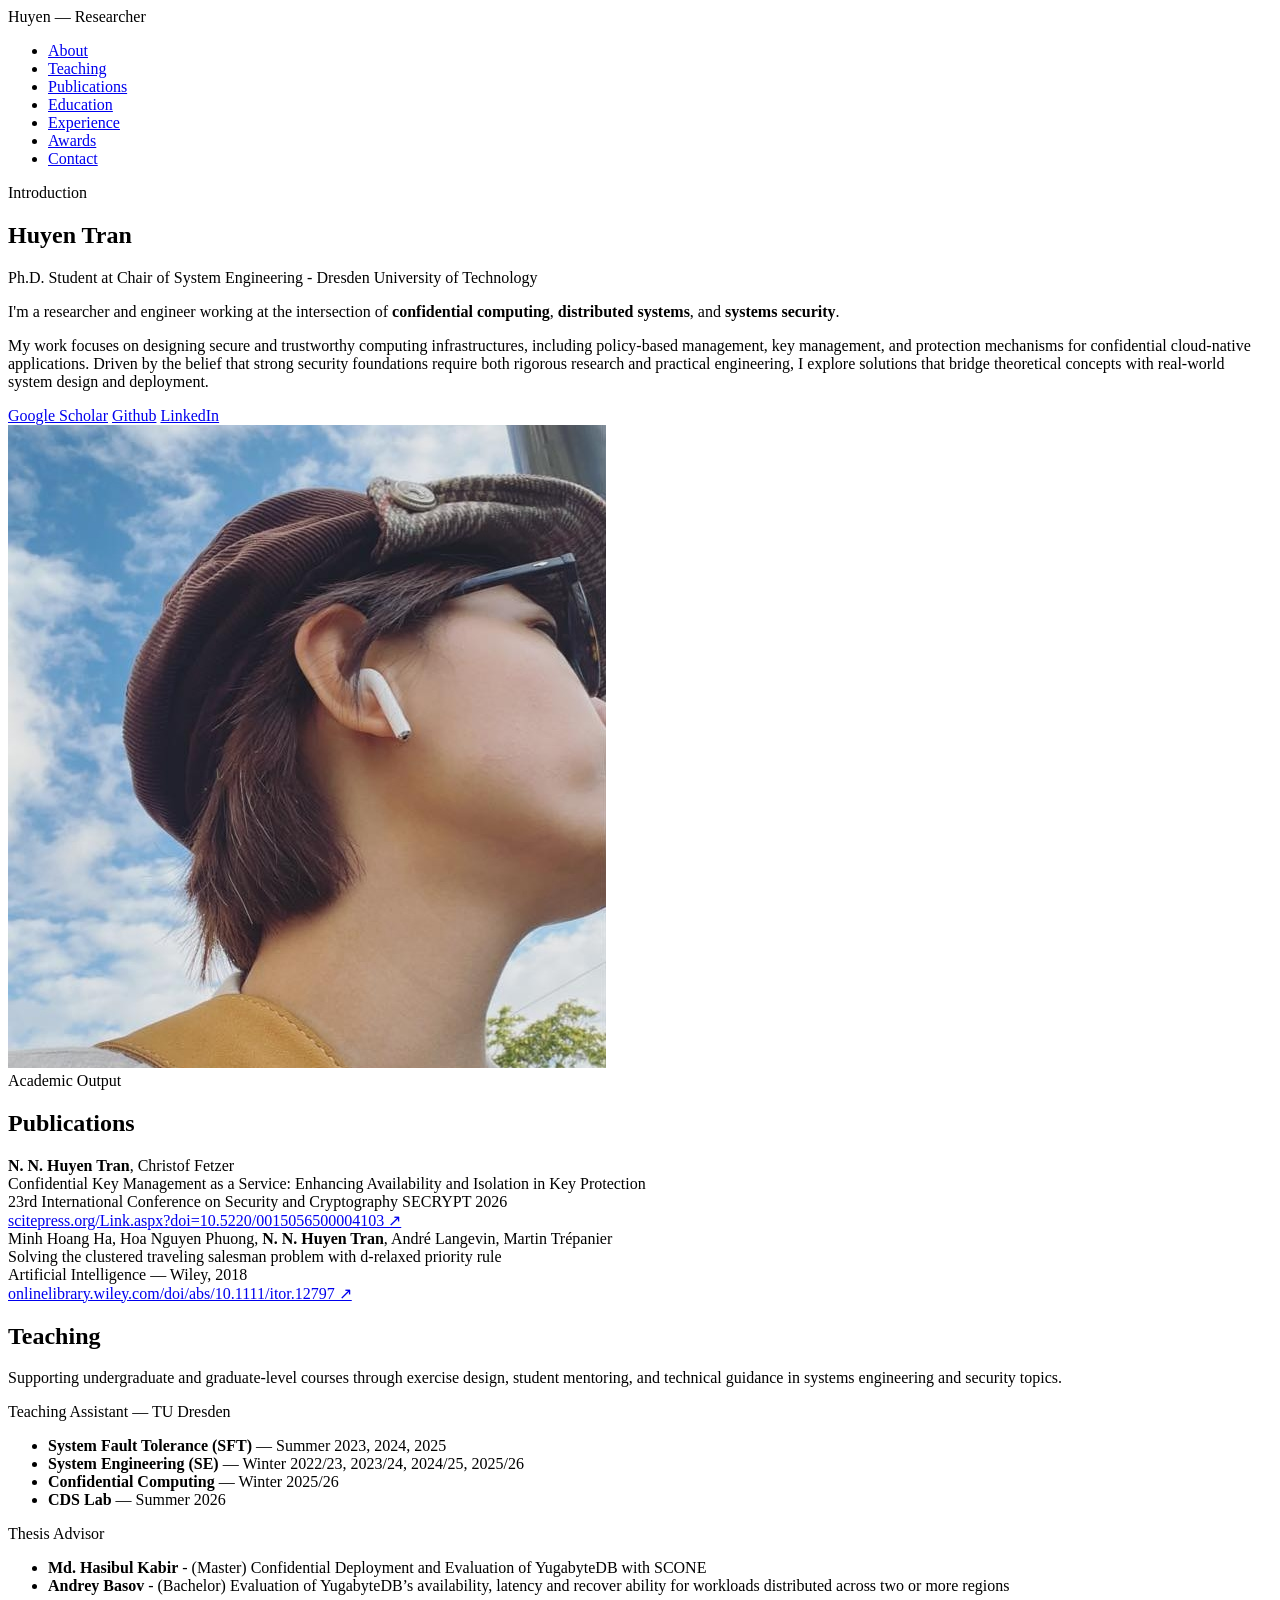
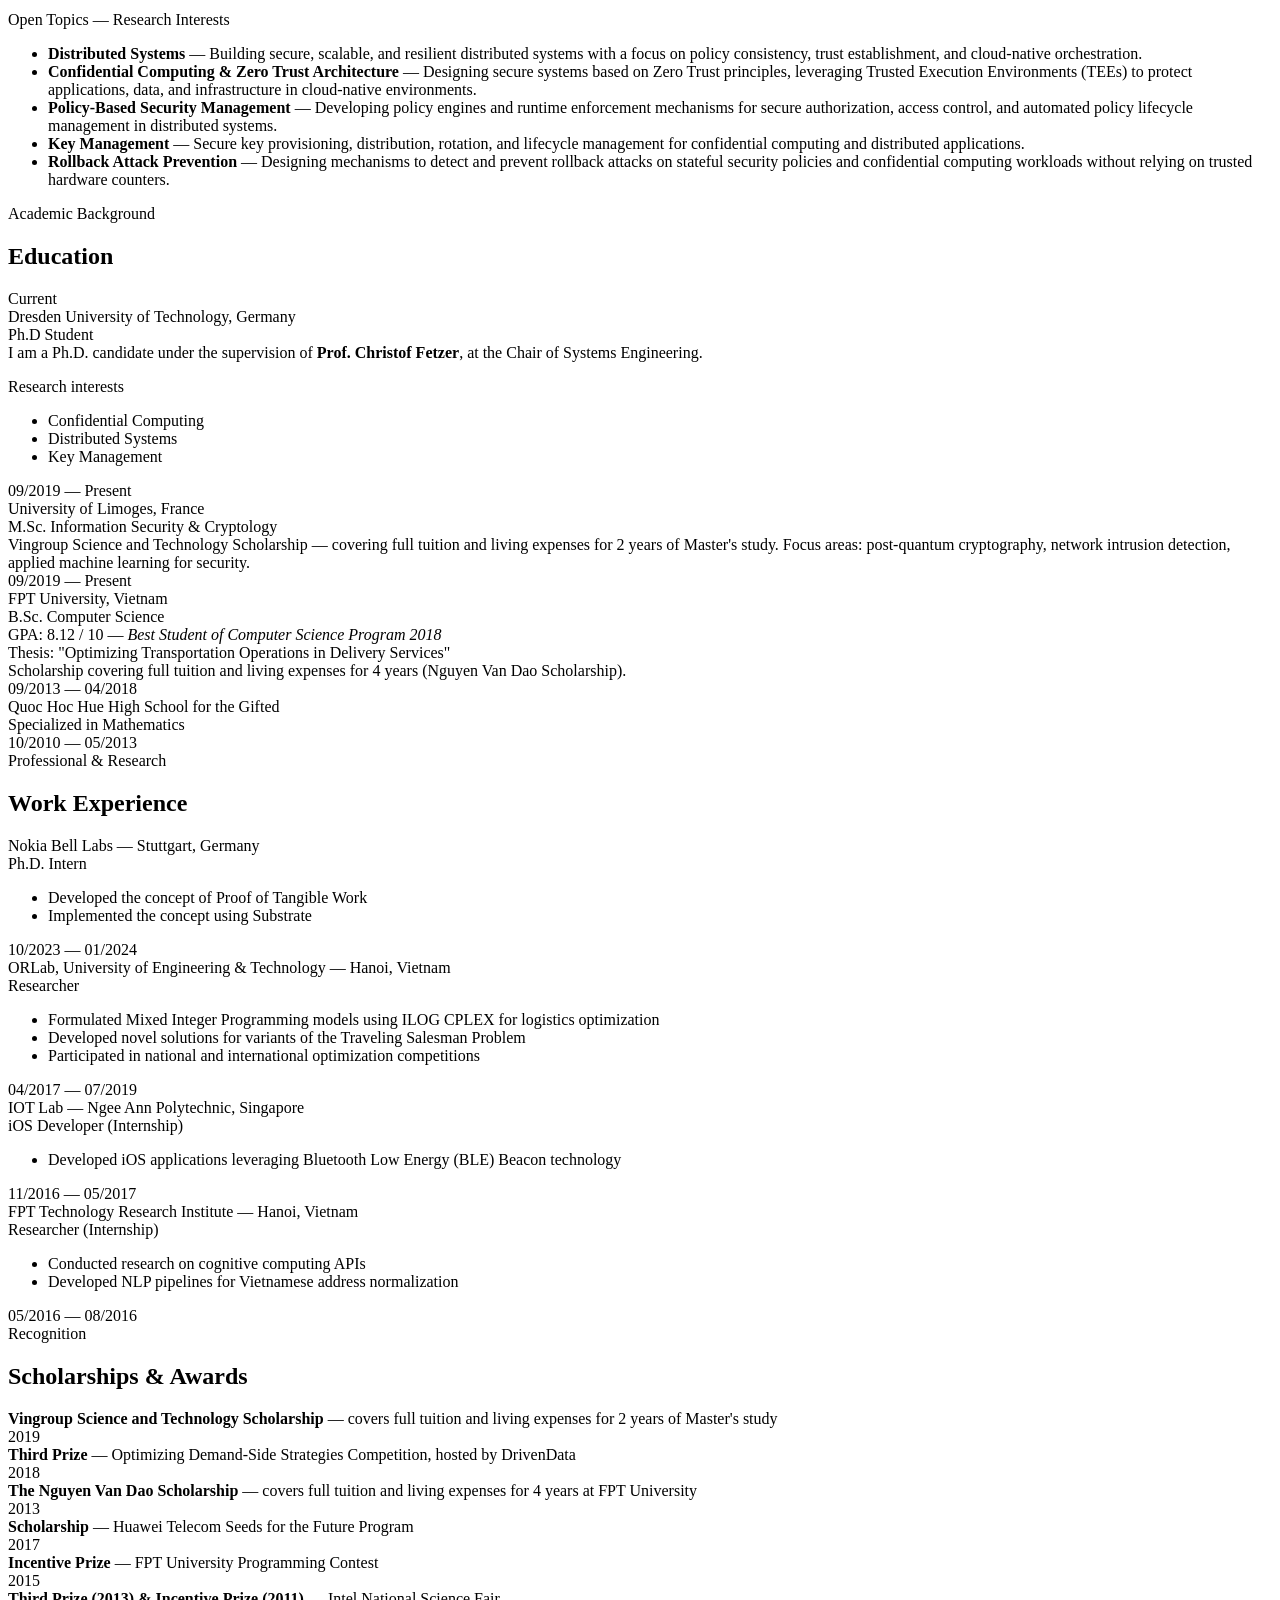
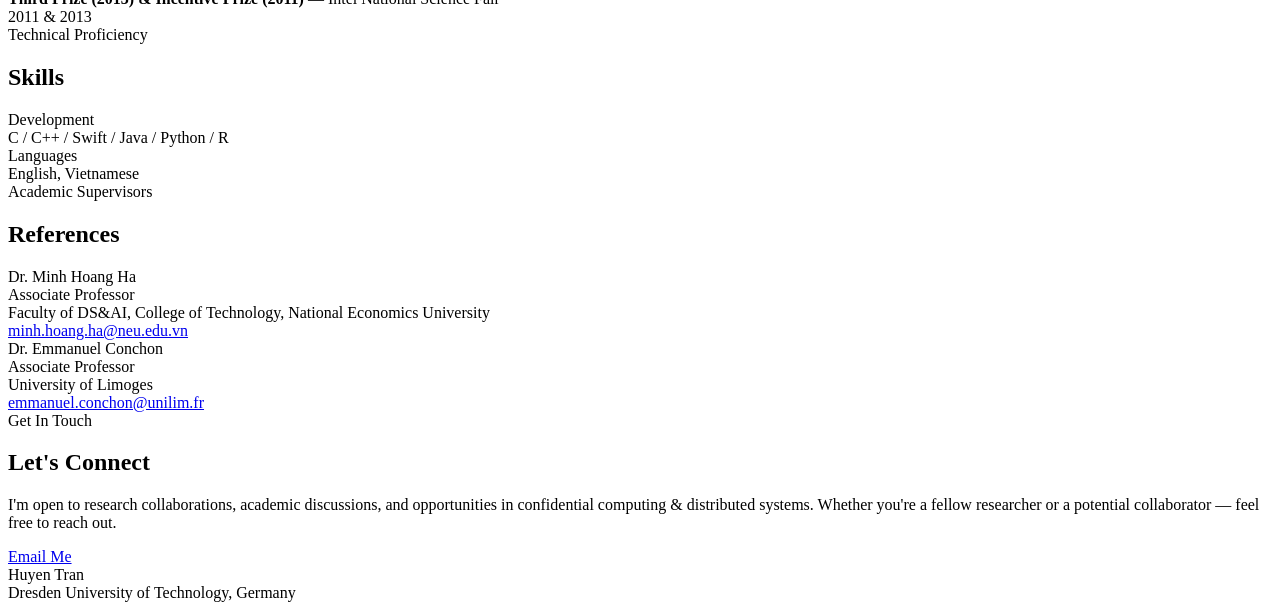
==== commit 45273ffa: "intro changed" ====
--- a/assets/js/index.html
+++ b/assets/js/index.html
@@ -34,7 +34,7 @@
       <p class="hero-role">Ph.D. Student at Chair of System Engineering - Dresden University of Technology</p>
       <p class="hero-bio">
         I'm a researcher and engineer working at the intersection of <strong>confidential computing</strong>,
-        <strong>distributed systems</strong>, and <strong>key management</strong>.
+        <strong>distributed systems</strong>, and <strong>systems security</strong>.
       </p>
       <p class="hero-bio">
         My work focuses on designing secure and trustworthy computing infrastructures, including
